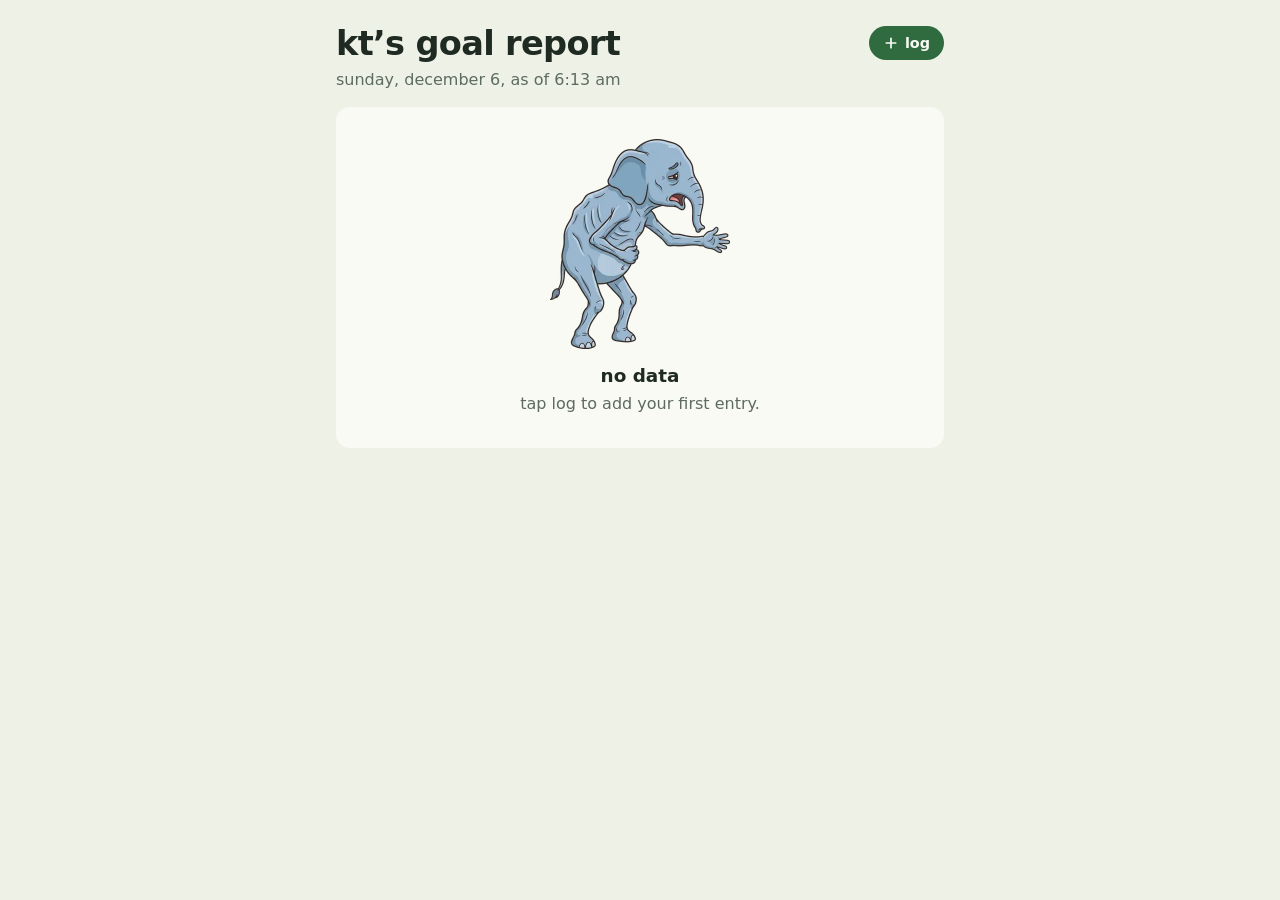
==== index.html @ 768e0d69 "list order normalizing and ordering of %" ====
<!doctype html>
<html lang="en">
<head>
<meta charset="utf-8">
<meta name="viewport" content="width=device-width, initial-scale=1, viewport-fit=cover">
<title>kt’s goal report</title>
<link rel="stylesheet" href="theme.css">
<link rel="stylesheet" href="report.css">
<link rel="stylesheet" href="sheet.css">
</head>
<body>
<main id="app" class="page"><h1 class="page-title">kt’s goal report</h1><p class="page-subtitle">the page loaded, but scripts aren’t running in this viewer, so the charts can’t draw. open it with the kt health logger shortcut instead.</p></main>
<script>
window.onerror=function(msg,src,line){document.getElementById("app").innerHTML='<h1 class="page-title">kt’s goal report</h1><p class="page-subtitle">something in the report broke: '+msg+' (line '+line+')</p>';};
</script>
<script>
// the report shortcut opens this page as .../#d=<health-log.txt, base64 then url encoded>.
// everything after # stays on the phone and is never sent to the host.
let RAW = "";
try {
  // the data can arrive percent-encoded once, twice (some viewers re-encode the link), or not at all,
  // and base64 may end with "=" padding. undo every layer, keep only base64 letters, then re-pad.
  let enc = location.hash.replace(/^#d=/, "");
  for (let k = 0; k < 3 && /%[0-9a-f]{2}/i.test(enc); k++) { try { enc = decodeURIComponent(enc); } catch (e) { break; } }
  enc = enc.replace(/ /g, "+").replace(/-/g, "+").replace(/_/g, "/").replace(/[^A-Za-z0-9+/]/g, "");
  if (enc.length % 4 === 1) enc = enc.slice(0, -1);
  while (enc.length % 4) enc += "=";
  if (enc) RAW = new TextDecoder().decode(Uint8Array.from(atob(enc), ch => ch.charCodeAt(0)));
} catch (e) { RAW = ""; }

// each goal: [name shown, goal count, words that count toward it]
// matching is loose, so "cold 4m", "cold plunge" and "cold" all count as cold.
// order matters: the first match wins.
const CONSUMABLES = [
  ["probiotic",3,/probiotic|yogurt|kefir|kraut|kimchi|miso|kvass|acv/],
  ["cruciferous",2,/crucif|broccoli|cauli|brussels|kale|bok choy|arugula|cabbage|radish/],
  ["beans",3,/bean|legume|hummus|tofu|tempeh|edamame|lentil/],
  ["berries",1,/berr/],
  ["other fruit",3,/fruit/],
  ["fluids",1,/water|fluid|tea|\boz\b/],
  ["greens",2,/green/],
  ["other veg",2,/veg/],
  ["flax or chia",1,/flax|chia/],
  ["nuts and seeds",1,/nut|seed/],
  ["whole grains",3,/grain|oat|bread/],
  ["fiber 50g",1,/fiber|fibre/],
  ["omega-3",1,/omega|fish oil/]
];
const PRACTICES = [
  ["meditate",1,/medit|breath/],
  ["outside 1 hr",1,/outside|outdoor|sunlight/],
  ["10k steps",1,/step|10k/]
];
const WEEKLY = [
  ["cardio",5,/cardio|zone|z2/],
  ["cold 4m",3,/cold|plunge|ice/],
  ["heat 1 hr",1,/heat|sauna|hot yoga/],
  ["sprints",1,/sprint|sled|interval/]
];
const ALL=[...CONSUMABLES,...PRACTICES,...WEEKLY];

const pad=n=>String(n).padStart(2,"0");
const ds=d=>d.getFullYear()+"-"+pad(d.getMonth()+1)+"-"+pad(d.getDate());
const addDays=(d,n)=>{const x=new Date(d);x.setDate(x.getDate()+n);return x};
const today=new Date(); const T=ds(today);
const esc=s=>s.replace(/[&<>"]/g,ch=>({"&":"&amp;","<":"&lt;",">":"&gt;",'"':"&quot;"}[ch]));

// the shortcut sends #d=<log> when health-log.txt exists, or #nofile when it doesn't
const NO_FILE = location.hash === "#nofile";
let text = RAW;
const NO_DATA = !NO_FILE && !/\d{4}-\d{2}-\d{2}/.test(text);
const EMPTY = NO_FILE || NO_DATA;

// line format: 2026-10-01 12:51 AM, meditate
// the log stores 24 hour time (HH:mm:ss). show it as 12 hour: "20:54:12" becomes "8:54:12 PM".
// also handles older entries like "08:05 AM" or "20:54", and ignores a trailing time zone like "-0400".
const niceTime=t=>{const m=t.trim().match(/^(\d{1,2}):(\d{2})(?::(\d{2}))?\s*([ap]\.?m\.?)?/i);
  if(!m) return t.trim();
  let hr=+m[1]; const ap=m[4]?m[4].replace(/\./g,"").toUpperCase():(hr>=12?"PM":"AM");
  if(!m[4]) hr=hr%12||12;
  return `${hr}:${m[2]}${m[3]?":"+m[3]:""} ${ap}`;};
const counts={}, todayLog=[], unknown={};
text.split(/\r?\n/).forEach(line=>{
  // line format: timestamp, item, id, location. id and location are optional and ignored here.
  const m=line.trim().match(/^(\d{4}-\d{2}-\d{2})\s*([^,]*),\s*([^,]+?)\s*(?:,.*)?$/);
  if(!m) return;
  const [,d,time,rawItem]=m; const item=rawItem.trim().toLowerCase();
  const hit=ALL.find(([,,re])=>re.test(item));
  if(!hit){unknown[item]=(unknown[item]||0)+1; return;}
  (counts[d]??={}); counts[d][hit[0]]=(counts[d][hit[0]]||0)+1;
  if(d===T) todayLog.push([niceTime(time),rawItem.trim()]);
});
const c=(d,k)=>(counts[d]&&counts[d][k])||0;
const scoreOf=(list,d)=>list.reduce((s,[k,g])=>s+Math.min(c(d,k),g),0)/list.reduce((s,[,g])=>s+g,0);

// tapping log opens the stepper sheet. ok sends one line per serving to the logger shortcut,
// which writes them to health-log.txt and reopens this report. match the logger's exact name.
const LOGGER_NAME="kt health data processor";
const MAX_SERVINGS=9;
// these are the exact words written to the log, same as the lists in the logger shortcut
const LOG_GROUPS=[
  ["consumables",["beans","whole grains","probiotic","other fruit","greens","other veg","cruciferous",
    "berries","flax or chia","nuts & seeds","50g fiber","60oz fluids","omega-3 2g"]],
  ["practices",["10k steps","1h outside","meditate","cardio","cold 4m","heat 1h","sprints"]]
];
const LOG_ITEMS=LOG_GROUPS.flatMap(([,items])=>items);
// the report lists goals in the same order as the log sheet above. the goal lists at the top of the
// script stay in their own order, because that order decides which goal a logged word counts toward.
const goalOf=item=>ALL.find(([,,re])=>re.test(item.toLowerCase()));
const inLogOrder=list=>{const out=[];
  LOG_ITEMS.forEach(item=>{const g=goalOf(item); if(g&&list.includes(g)&&!out.includes(g)) out.push(g);});
  list.forEach(g=>{if(!out.includes(g)) out.push(g);});   // any goal not in the sheet goes last
  return out;};
const SHOW_CONSUMABLES=inLogOrder(CONSUMABLES), SHOW_PRACTICES=inLogOrder(PRACTICES), SHOW_WEEKLY=inLogOrder(WEEKLY);
const made=today.toLocaleTimeString(undefined,{hour:"numeric",minute:"2-digit"});
let h=`<div class="report-header"><div class="report-header-text"><h1 class="page-title">kt’s goal report</h1><p class="page-subtitle">${today.toLocaleDateString(undefined,{weekday:"long",month:"long",day:"numeric"})}, as of ${made}</p></div><button type="button" class="log-button" data-act="open" aria-haspopup="dialog" aria-label="log something"><svg class="log-button-icon" viewBox="0 0 24 24" aria-hidden="true"><path d="M12 5v14M5 12h14"/></svg>log</button></div>`;
// offline notice: the page itself can load offline (saved copy, see sw.js); this tells her why it looks the same
h+=`<div class="offline-banner" id="offline" role="status" hidden><img class="offline-banner-image" src="elephant.webp" alt="" width="84" height="98"><div class="offline-banner-text"><b class="offline-banner-title">oops. the herd lost its signal…</b><span class="offline-banner-message">you’re offline, but your report is up to date and logging still works.</span></div></div>`;
if(EMPTY){
  h+= NO_FILE
    ? `<div class="empty-state" role="status"><b class="empty-state-title">health-log.txt file does not exist</b><span class="empty-state-message">logging something will create it.</span></div>`
    : `<div class="empty-state" role="status"><img class="empty-state-image" src="nodata-elephant.webp" alt="" width="180" height="210"><b class="empty-state-title">no data</b><span class="empty-state-message">tap log to add your first entry.</span></div>`;
} else {
h+=`<div class="scores"><div class="score"><b class="score-value">${Math.round(scoreOf(CONSUMABLES,T)*100)}%</b><span class="score-label">consumables today</span></div><div class="score"><b class="score-value score-value--practice">${Math.round(scoreOf(PRACTICES,T)*100)}%</b><span class="score-label">practices today</span></div></div>`;

const met=[...CONSUMABLES,...PRACTICES].filter(([k,g])=>c(T,k)>=g).length;
const GOALS=CONSUMABLES.length+PRACTICES.length;
const SHADOW=`<svg class="herd-shadow" viewBox="0 0 32 27" aria-hidden="true"><path class="herd-shadow-tail" d="M29 11 q3 2 2 6"/><rect x="12" y="15" width="3.6" height="10" rx="1.5"/><rect x="17.4" y="16" width="3.6" height="9" rx="1.5"/><rect x="22.6" y="16" width="3.6" height="9" rx="1.5"/><rect x="26.8" y="14" width="3.6" height="11" rx="1.5"/><ellipse cx="20" cy="12" rx="10" ry="7.5"/><circle cx="9" cy="10" r="6.5"/><path d="M3.4 12 q-2.8 6 0 11.8 q1.8 1 2.6 -0.6 q-1.4 -4.6 1.6 -9.2 z"/><ellipse cx="13" cy="10.5" rx="3.6" ry="5"/></svg>`;
h+=`<div class="herd" role="img" aria-label="${met} of ${GOALS} goals met today"><div class="herd-pen">${'<div class="herd-elephant">🐘</div>'.repeat(met)}${`<div class="herd-elephant">${SHADOW}</div>`.repeat(GOALS-met)}</div><span class="herd-caption">${met} of ${GOALS} goals met today</span></div>`;

// each row shows at most MAX_DOTS circles, even if more were logged.
// every serving is still saved in health-log.txt and still counts everywhere else; only the circles stop at 9.
const MAX_DOTS=9;
const dotRows=(list,cls)=>list.map(([k,g])=>{const n=c(T,k), shown=Math.min(Math.max(g,n),MAX_DOTS); let dots="";
  for(let i=0;i<shown;i++) dots+=`<div class="dot ${i<Math.min(n,g)?"dot--met "+cls:i>=g?"dot--bonus "+cls:""}"></div>`;
  return `<div class="goal-row"><span class="goal-label">${k}</span><div class="dots">${dots}</div></div>`;}).join("");

// consumables
h+=`<h2 class="section-title">consumables</h2>`+dotRows(SHOW_CONSUMABLES,"");

// practices
h+=`<h2 class="section-title">practices</h2><h3 class="subsection-title">today</h3>`+dotRows(SHOW_PRACTICES,"dot--practice");
const mon=addDays(today,-((today.getDay()+6)%7));
h+=`<h3 class="subsection-title">this week, since monday</h3>`;
SHOW_WEEKLY.forEach(([k,g])=>{let n=0;for(let i=0;i<7;i++)n+=c(ds(addDays(mon,i)),k);
  const pct=Math.min(n/g,1)*100;
  h+=`<div class="goal-row"><span class="goal-label">${k}</span><div class="goal-progress"><div class="bar ${pct<50?"bar--low":""}"><i class="bar-fill" style="width:${pct}%"></i></div><div class="caption">${n} of ${g}</div></div></div>`;});

// today's log with times
if(todayLog.length){
  h+=`<h2 class="section-title">logged today</h2><ul class="today-log">`+todayLog.reverse().map(([t,i])=>`<li class="today-log-item"><time class="today-log-time">${esc(t)}</time><span class="today-log-name">${esc(i)}</span></li>`).join("")+`</ul>`;
}

// 30 day trend, both groups
const days=[...Array(30)].map((_,i)=>ds(addDays(today,i-29)));
const cv=days.map(d=>scoreOf(CONSUMABLES,d)), pv=days.map(d=>scoreOf(PRACTICES,d));
const W=300,H=120,bw=W/30;
const avg7=v=>v.map((_,i)=>{const s=v.slice(Math.max(0,i-6),i+1);return s.reduce((a,b)=>a+b,0)/s.length});
let svg=`<svg class="trend-chart" viewBox="0 0 ${W} ${H+16}" role="img" aria-label="consumables daily score, last 30 days">`;
[0.5,1].forEach(y=>svg+=`<line class="trend-grid" x1="0" x2="${W}" y1="${H-y*H}" y2="${H-y*H}"/>`);
cv.forEach((v,i)=>svg+=`<rect class="trend-bar" x="${i*bw+1}" y="${H-v*H}" width="${bw-2}" height="${v*H}" rx="2"/>`);
svg+=`<polyline class="trend-line trend-line--consumable" points="${avg7(cv).map((v,i)=>`${i*bw+bw/2},${H-v*H}`).join(" ")}"/>`;
svg+=`<polyline class="trend-line trend-line--practice" points="${avg7(pv).map((v,i)=>`${i*bw+bw/2},${H-v*H}`).join(" ")}"/>`;
svg+=`<text class="trend-axis-label" x="0" y="${H+13}">${days[0].slice(5)}</text><text class="trend-axis-label" x="${W}" y="${H+13}" text-anchor="end">today</text></svg>`;
h+=`<h2 class="section-title">last 30 days</h2><div class="card trend-card">${svg}<div class="caption">bars: consumables each day. solid line: consumables 7 day average. dashed line: practices 7 day average.</div></div>`;

// heatmap, last 14 days, grouped
const d14=days.slice(-14);
const hmRows=(list,color)=>list.map(([k,g])=>`<tr><td class="heatmap-label">${k}</td>`+d14.map(d=>{const f=Math.min(c(d,k)/g,1);
  return `<td class="heatmap-cell" style="${f?`background:var(${color});opacity:${.25+f*.75}`:""}"></td>`}).join("")+"</tr>").join("");
let tb=`<table class="heatmap-table"><tr><th class="heatmap-day"></th>${d14.map(d=>`<th class="heatmap-day">${+d.slice(8)}</th>`).join("")}</tr>`;
tb+=`<tr><td class="heatmap-label heatmap-group" colspan="15">consumables</td></tr>`+hmRows(SHOW_CONSUMABLES,"--leaf");
tb+=`<tr><td class="heatmap-label heatmap-group" colspan="15">practices</td></tr>`+hmRows(SHOW_PRACTICES,"--sky")+`</table>`;
h+=`<h2 class="section-title">last 14 days by item</h2><div class="card scroll-x heatmap-card">${tb}</div>`;

// hit rate, lowest first
const rate=list=>list.map(([k,g])=>[k,days.reduce((s,d)=>s+Math.min(c(d,k)/g,1),0)/30]).sort((a,b)=>b[1]-a[1]);   // highest first; ties keep the log sheet order
const rateRows=(list,cls)=>rate(list).map(([k,v])=>{const p=Math.round(v*100);
  return `<div class="goal-row"><span class="goal-label">${k}</span><div class="goal-progress"><div class="bar ${cls} ${p<50?"bar--low":""}"><i class="bar-fill" style="width:${p}%"></i></div><div class="caption">${p}%</div></div></div>`;}).join("");
h+=`<h2 class="section-title">30 day hit rate, highest first</h2><h3 class="subsection-title">consumables</h3>${rateRows(SHOW_CONSUMABLES,"bar--consumable")}<h3 class="subsection-title">practices</h3>${rateRows(SHOW_PRACTICES,"")}`;

// anything in the log that didn't match a goal
const unk=Object.keys(unknown);
if(unk.length) h+=`<div class="warning">these log entries didn't match a goal, so they aren't counted: ${unk.map(u=>esc(u)+" ("+unknown[u]+")").join(", ")}. add a word from them to the matching goal at the top of the template.</div>`;

h+=`<ul class="legend">
  <li class="legend-item"><span class="legend-icon"><img class="legend-icon-image" src="flame-consumable.webp" alt="" width="12" height="17"></span>a flame indicates a recorded log past the goal.</li>
  <li class="legend-item"><span class="legend-icon" aria-hidden="true">🐘</span>each filled elephant indicates a completed goal.</li>
</ul>`;
}
// stepper sheet
let li=0;
h+=`<div class="sheet" id="sheet" hidden role="dialog" aria-modal="true" aria-labelledby="sheet-title"><div class="sheet-card">
<div class="sheet-head"><h2 class="section-title sheet-title" id="sheet-title">log servings</h2><p class="sheet-hint">tap + once per serving, up to ${MAX_SERVINGS} each.</p></div><div class="sheet-body">`+
LOG_GROUPS.map(([g,items])=>`<h3 class="subsection-title">${g}</h3>`+items.map(item=>{const i=li++;
  return `<div class="step-row" data-row="${i}"><span class="step-label">${esc(item)}</span><div class="stepper"><button type="button" class="stepper-button" data-i="${i}" data-d="-1" aria-label="one less ${esc(item)}" disabled>−</button><output class="stepper-count" aria-live="polite">0</output><button type="button" class="stepper-button" data-i="${i}" data-d="1" aria-label="one more ${esc(item)}">+</button></div></div>`;}).join("")).join("")+
`</div><div class="sheet-foot"><button type="button" class="sheet-button sheet-button--secondary" data-act="cancel">cancel</button><button type="button" class="sheet-button sheet-button--primary" data-act="ok" disabled>ok</button></div></div></div>`;

document.getElementById("app").innerHTML=h;

// show the offline notice whenever the phone has no connection
const offlineNote=document.getElementById("offline");
const syncOffline=()=>{offlineNote.hidden=navigator.onLine;};
syncOffline(); addEventListener("online",syncOffline); addEventListener("offline",syncOffline);

// if the sheet is reused and only the #d=... part of the link changes, the browser doesn't reload
// the page on its own, so it would keep showing the old report. reload so the new data is drawn.
addEventListener("hashchange",()=>location.reload());

// save a copy of this page on the phone so it opens without internet
if("serviceWorker" in navigator){navigator.serviceWorker.register("./sw.js").catch(()=>{});}

const sheet=document.getElementById("sheet");
const picks=LOG_ITEMS.map(()=>0);
const paint=()=>{
  picks.forEach((n,i)=>{const row=sheet.querySelector(`[data-row="${i}"]`);
    row.querySelector("output").textContent=n; row.classList.toggle("step-row--picked",n>0);
    row.querySelector('[data-d="-1"]').disabled=n<=0; row.querySelector('[data-d="1"]').disabled=n>=MAX_SERVINGS;});
  const total=picks.reduce((a,b)=>a+b,0), ok=sheet.querySelector('[data-act="ok"]');
  ok.disabled=total===0; ok.textContent=total?`ok (${total})`:"ok";
};
const openSheet=()=>{sheet.hidden=false;document.body.style.overflow="hidden";sheet.querySelector('[data-d="1"]').focus();};
const closeSheet=()=>{picks.fill(0);paint();sheet.hidden=true;document.body.style.overflow="";};
document.addEventListener("click",e=>{
  const b=e.target.closest("button"); if(!b) return;
  if(b.dataset.i!==undefined){const i=+b.dataset.i;picks[i]=Math.max(0,Math.min(MAX_SERVINGS,picks[i]+ +b.dataset.d));paint();return;}
  if(b.dataset.act==="open") openSheet();
  if(b.dataset.act==="cancel") closeSheet();
  if(b.dataset.act==="ok"){
    const lines=[]; picks.forEach((n,i)=>{for(let j=0;j<n;j++) lines.push(LOG_ITEMS[i]);});
    if(!lines.length) return;
    const url=`shortcuts://run-shortcut?name=${encodeURIComponent(LOGGER_NAME)}&input=text&text=${encodeURIComponent(lines.join("\n"))}`;
    closeSheet(); location.href=url;
  }
});
sheet.addEventListener("click",e=>{if(e.target===sheet) closeSheet();});
document.addEventListener("keydown",e=>{if(e.key==="Escape"&&!sheet.hidden) closeSheet();});
</script>
</body>
</html>
---- theme.css ----
/* =========================================================================
   theme.css
   colors, fonts and the shared building blocks every part of the page uses.
   change a color here and it changes everywhere, in light and dark mode.
   ========================================================================= */

/* ---------- 1. color tokens ---------- */
:root{
  --bg:#EEF2E6;        /* page background */
  --panel:#F8FAF3;     /* cards and panels */
  --ink:#1F2A22;       /* main text */
  --soft:#5E6B60;      /* secondary text */
  --leaf:#2F6B3F;      /* consumables, buttons */
  --beet:#9B2F4F;      /* warnings, low progress */
  --turmeric:#D9A21B;  /* accent */
  --empty:#D6DDCB;     /* empty circles, dividers */
  --sky:#2F6A8F;       /* practices, focus rings */
  box-sizing:border-box;
  padding-top:env(safe-area-inset-top,0px);
  padding-bottom:env(safe-area-inset-bottom,0px);
}
@media (prefers-color-scheme:dark){
  :root{
    --bg:#161C17; --panel:#1F2720; --ink:#E8EDE3; --soft:#9AA79B;
    --leaf:#6FBF7F; --beet:#E07A98; --turmeric:#E8BC4D; --empty:#2E3830; --sky:#7DB8DC;
  }
}

/* ---------- 2. base ---------- */
*{box-sizing:inherit}

/* every piece of displayed text is lowercase, including dates, am/pm and logged item names */
body{
  text-transform:lowercase;
  margin:0;
  background:var(--bg);
  color:var(--ink);
  font-family:"Avenir Next","Avenir",-apple-system,system-ui,sans-serif;
  line-height:1.4;
}

/* the page column */
.page{max-width:640px;margin:0 auto;padding:20px 16px 40px}

/* svg drawings fill their container unless a class says otherwise */
svg{display:block;width:100%;height:auto}

/* ---------- 3. text styles ---------- */
.page-title{font-size:2.1rem;font-weight:700;margin:0;letter-spacing:-.02em}
.page-subtitle{color:var(--soft);margin:2px 0 0}
.section-title{font-size:1.25rem;font-weight:700;margin:34px 0 4px}
.subsection-title{font-size:1rem;font-weight:600;margin:20px 0 6px;color:var(--soft)}
.caption{font-size:.8rem;color:var(--soft)}

/* ---------- 4. shared pieces ---------- */
/* rounded card behind charts and tables */
.card{background:var(--panel);border-radius:14px;padding:14px}

/* lets wide content scroll sideways inside its card */
.scroll-x{overflow-x:auto}

/* one row of a goal list: label on the left, progress on the right */
.goal-row{
  display:grid;
  grid-template-columns:clamp(88px,30%,120px) minmax(0,1fr);
  align-items:center;
  gap:10px;
  padding:6px 0;
  border-bottom:1px solid var(--empty);
}
.goal-label{font-size:.92rem}

/* progress bar (weekly practices, hit rates) */
.bar{height:12px;background:var(--empty);border-radius:6px;overflow:hidden}
.bar-fill{display:block;height:100%;background:var(--sky)}
.bar--consumable .bar-fill{background:var(--leaf)}
.bar--low .bar-fill{background:var(--beet)}
---- report.css ----
/* =========================================================================
   report.css
   the report itself, top to bottom, in the order it appears on screen.
   ========================================================================= */

/* ---------- header: title, date and log button ---------- */
.report-header{display:flex;justify-content:space-between;align-items:flex-start;gap:12px}

.log-button{
  flex:none;
  display:inline-flex;
  align-items:center;
  gap:6px;
  margin-top:6px;
  padding:9px 14px;
  border:0;
  border-radius:999px;
  background:var(--leaf);
  color:var(--panel);
  font-family:inherit;
  font-weight:600;
  font-size:.9rem;
  text-decoration:none;
  cursor:pointer;
}
.log-button:focus-visible{outline:3px solid var(--sky);outline-offset:2px}
.log-button-icon{width:16px;height:16px;fill:none;stroke:currentColor;stroke-width:2.6;stroke-linecap:round;stroke-linejoin:round}

/* ---------- offline banner (shows only without a connection) ---------- */
.offline-banner{
  display:flex;
  align-items:center;
  gap:14px;
  background:var(--panel);
  border-radius:14px;
  padding:14px 16px;
  margin-top:16px;
}
.offline-banner[hidden]{display:none}
.offline-banner-image{width:84px;height:auto;flex:none}
.offline-banner-title{display:block;font-size:1.05rem;text-wrap:balance}
.offline-banner-message{display:block;color:var(--soft);font-size:.9rem;margin-top:2px;text-wrap:balance}

/* ---------- empty states: no data, missing file ---------- */
.empty-state{
  background:var(--panel);
  border-radius:14px;
  padding:32px 18px;
  margin-top:16px;
  text-align:center;
}
.empty-state-image{display:block;width:180px;max-width:60%;height:auto;margin:0 auto 14px}
.empty-state-title{display:block;font-size:1.15rem;text-wrap:balance}
.empty-state-message{display:block;color:var(--soft);margin-top:4px}

/* ---------- today's scores ---------- */
.scores{display:flex;gap:28px;margin-top:16px}
.score-value{display:block;font-size:2.6rem;line-height:1;color:var(--leaf)}
.score-value--practice{color:var(--sky)}
.score-label{font-size:.85rem;color:var(--soft)}

/* ---------- herd: one elephant per daily goal met ---------- */
.herd{margin:16px 0 0}
.herd-pen{display:flex;flex-wrap:wrap;gap:4px}
.herd-elephant{width:30px;height:30px;display:grid;place-items:center;font-size:1.45rem;line-height:1}
.herd-shadow{width:28px;height:24px}
.herd-shadow *{fill:var(--empty);stroke:none}
.herd-shadow-tail{fill:none;stroke:var(--empty);stroke-width:1.3;stroke-linecap:round}
.herd-caption{display:block;font-size:.85rem;color:var(--soft);margin-top:4px}

/* ---------- goal circles ---------- */
/* each row fits up to 9 circles on one line, shrinking a little on narrow phones */
.dots{display:flex;gap:4px;flex-wrap:nowrap;align-items:center;min-width:0}
.dot{
  flex:none;
  width:clamp(12px,calc((100% - 58px) / 9),20px);
  aspect-ratio:1;
  border-radius:50%;
  background:var(--empty);
  display:grid;
  place-items:center;
}
/* filled: counts toward the goal */
.dot--met{background:var(--leaf)}
.dot--met.dot--practice{background:var(--sky)}
/* flame icon: a bonus serving past the goal.
   flame-consumable.webp has a green (leaf) center, flame-practice.webp a blue (sky) center.
   the box hugs the icon (82% of a circle's width, slightly taller than a circle), so the gap
   between flames matches the gap between circles. its bottom lines up with the circles' bottoms,
   and the bit of extra height reaches upward without making the row taller. */
.dot--bonus{
  width:calc(clamp(12px,calc((100% - 58px) / 9),20px) * .82);
  aspect-ratio:.71;          /* the icon's own width-to-height shape */
  align-self:flex-end;       /* sit on the same baseline as the circles */
  margin-top:calc(clamp(12px,calc((100% - 58px) / 9),20px) * -.155);
  border-radius:0;
  background:url("flame-consumable.webp") center / contain no-repeat;
}
.dot--bonus.dot--practice{background-image:url("flame-practice.webp")}
/* rows stop at 9 circles (see MAX_DOTS in index.html); extra servings are still saved and counted */

/* ---------- logged today ---------- */
.today-log{list-style:none;margin:0;padding:0}
.today-log-item{display:flex;gap:12px;padding:5px 0;border-bottom:1px solid var(--empty);font-size:.92rem}
.today-log-time{color:var(--soft);min-width:96px;font-variant-numeric:tabular-nums}

/* ---------- last 30 days chart ---------- */
.trend-grid{stroke:var(--empty)}
.trend-bar{fill:var(--leaf);opacity:.5}
.trend-line{fill:none;stroke-width:2.5}
.trend-line--consumable{stroke:var(--leaf)}
.trend-line--practice{stroke:var(--sky);stroke-dasharray:5 3}
.trend-axis-label{font-size:9px;fill:var(--soft)}

/* ---------- last 14 days heatmap ---------- */
/* each cell's color strength comes from the data, so it's set on the cell itself */
.heatmap-table{border-collapse:separate;border-spacing:3px;font-size:.75rem}
.heatmap-day{font-weight:500;color:var(--soft)}
.heatmap-label{white-space:nowrap;padding-right:6px}
.heatmap-group{padding-top:8px;font-weight:600;color:var(--soft)}
.heatmap-cell{width:18px;height:18px;border-radius:4px;background:var(--empty)}

/* ---------- unrecognized entries warning ---------- */
.warning{
  background:var(--panel);
  border-left:4px solid var(--beet);
  padding:10px 12px;
  border-radius:8px;
  font-size:.88rem;
  margin-top:24px;
}

/* ---------- legend at the bottom of the report ---------- */
.legend{list-style:none;margin:24px 0 0;padding:0;font-size:.85rem;color:var(--soft)}
.legend-item{display:flex;align-items:center;gap:8px}
.legend-item + .legend-item{margin-top:6px}
/* both icons sit in the same-width box, so the two descriptions start at the same spot */
.legend-icon{flex:none;width:18px;display:grid;place-items:center;font-size:1rem;line-height:1}
.legend-icon-image{display:block;width:12px;height:auto}
---- sheet.css ----
/* =========================================================================
   sheet.css
   the "log servings" sheet that slides up when she taps log.
   ========================================================================= */

/* dimmed overlay that holds the sheet */
.sheet{
  position:fixed;
  inset:0;
  z-index:10;
  display:flex;
  align-items:flex-end;
  justify-content:center;
  background:rgba(0,0,0,.4);
}
.sheet[hidden]{display:none}

.sheet-card{
  width:100%;
  max-width:640px;
  max-height:88%;
  display:flex;
  flex-direction:column;
  background:var(--bg);
  border-radius:18px 18px 0 0;
  padding-bottom:env(safe-area-inset-bottom,0px);
}

/* ---------- top: title and hint ---------- */
.sheet-head{padding:16px 16px 4px}
.sheet-title{margin:0}
.sheet-hint{margin:2px 0 0;font-size:.85rem;color:var(--soft)}

/* ---------- middle: scrolling list of counters ---------- */
.sheet-body{overflow-y:auto;-webkit-overflow-scrolling:touch;padding:0 16px 12px}

.step-row{
  display:flex;
  justify-content:space-between;
  align-items:center;
  gap:12px;
  padding:5px 0;
  border-bottom:1px solid var(--empty);
}
.step-label{font-size:.95rem}

.stepper{display:flex;align-items:center;gap:6px;flex:none}
.stepper-button{
  width:40px;
  height:40px;
  border-radius:50%;
  border:0;
  background:var(--empty);
  color:var(--ink);
  font-family:inherit;
  cursor:pointer;
}
.stepper-button:disabled{opacity:.35;cursor:default}
.stepper-count{min-width:26px;text-align:center;font-weight:700;font-variant-numeric:tabular-nums;color:var(--soft)}
.step-row--picked .stepper-count{color:var(--leaf)}

/* ---------- bottom: cancel and ok ---------- */
.sheet-foot{display:flex;gap:10px;padding:12px 16px;border-top:1px solid var(--empty)}
.sheet-button{
  flex:1;
  padding:12px;
  border-radius:999px;
  border:0;
  font-family:inherit;
  font-weight:600;
  font-size:1rem;
  cursor:pointer;
}
.sheet-button--primary{background:var(--leaf);color:var(--panel)}
.sheet-button--primary:disabled{opacity:.4;cursor:default}
.sheet-button--secondary{background:transparent;color:var(--leaf);box-shadow:inset 0 0 0 2px var(--leaf)}

.stepper-button:focus-visible,
.sheet-button:focus-visible{outline:3px solid var(--sky);outline-offset:2px}

/* ---------- no double-tap zoom while tapping + and − quickly ---------- */
/* temporary: "manipulation" keeps scrolling and pinch zoom but turns off double-tap zoom inside the sheet */
.sheet,
.sheet *{touch-action:manipulation}
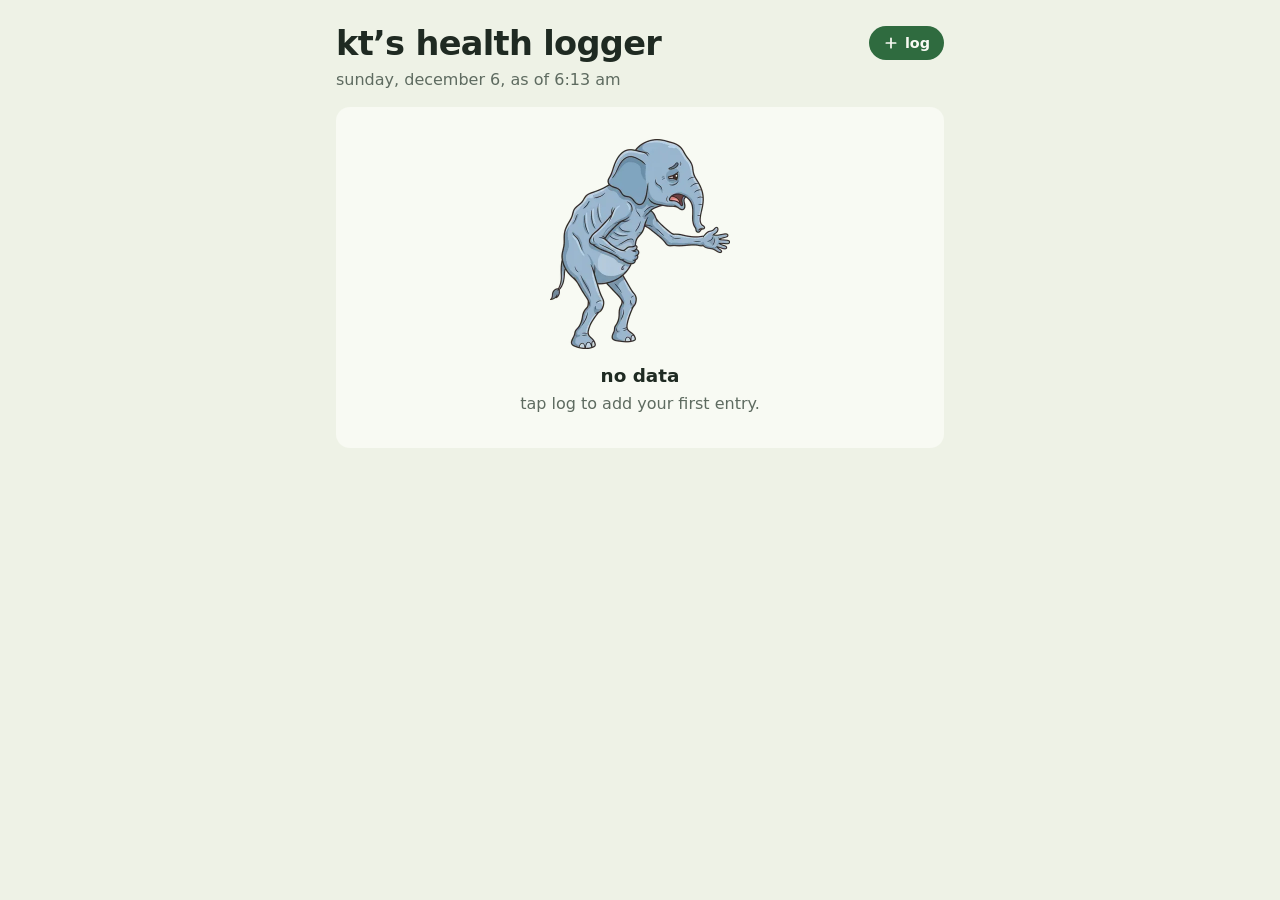
==== commit ee94998b: "page header" ====
--- a/index.html
+++ b/index.html
@@ -3,15 +3,15 @@
 <head>
 <meta charset="utf-8">
 <meta name="viewport" content="width=device-width, initial-scale=1, viewport-fit=cover">
-<title>kt’s goal report</title>
+<title>kt’s health logger</title>
 <link rel="stylesheet" href="theme.css">
 <link rel="stylesheet" href="report.css">
 <link rel="stylesheet" href="sheet.css">
 </head>
 <body>
-<main id="app" class="page"><h1 class="page-title">kt’s goal report</h1><p class="page-subtitle">the page loaded, but scripts aren’t running in this viewer, so the charts can’t draw. open it with the kt health logger shortcut instead.</p></main>
+<main id="app" class="page"><h1 class="page-title">kt’s health logger</h1><p class="page-subtitle">the page loaded, but scripts aren’t running in this viewer, so the charts can’t draw. open it with the kt health logger shortcut instead.</p></main>
 <script>
-window.onerror=function(msg,src,line){document.getElementById("app").innerHTML='<h1 class="page-title">kt’s goal report</h1><p class="page-subtitle">something in the report broke: '+msg+' (line '+line+')</p>';};
+window.onerror=function(msg,src,line){document.getElementById("app").innerHTML='<h1 class="page-title">kt’s health logger</h1><p class="page-subtitle">something in the report broke: '+msg+' (line '+line+')</p>';};
 </script>
 <script>
 // the report shortcut opens this page as .../#d=<health-log.txt, base64 then url encoded>.
@@ -113,7 +113,7 @@
   return out;};
 const SHOW_CONSUMABLES=inLogOrder(CONSUMABLES), SHOW_PRACTICES=inLogOrder(PRACTICES), SHOW_WEEKLY=inLogOrder(WEEKLY);
 const made=today.toLocaleTimeString(undefined,{hour:"numeric",minute:"2-digit"});
-let h=`<div class="report-header"><div class="report-header-text"><h1 class="page-title">kt’s goal report</h1><p class="page-subtitle">${today.toLocaleDateString(undefined,{weekday:"long",month:"long",day:"numeric"})}, as of ${made}</p></div><button type="button" class="log-button" data-act="open" aria-haspopup="dialog" aria-label="log something"><svg class="log-button-icon" viewBox="0 0 24 24" aria-hidden="true"><path d="M12 5v14M5 12h14"/></svg>log</button></div>`;
+let h=`<div class="report-header"><div class="report-header-text"><h1 class="page-title">kt’s health logger</h1><p class="page-subtitle">${today.toLocaleDateString(undefined,{weekday:"long",month:"long",day:"numeric"})}, as of ${made}</p></div><button type="button" class="log-button" data-act="open" aria-haspopup="dialog" aria-label="log something"><svg class="log-button-icon" viewBox="0 0 24 24" aria-hidden="true"><path d="M12 5v14M5 12h14"/></svg>log</button></div>`;
 // offline notice: the page itself can load offline (saved copy, see sw.js); this tells her why it looks the same
 h+=`<div class="offline-banner" id="offline" role="status" hidden><img class="offline-banner-image" src="elephant.webp" alt="" width="84" height="98"><div class="offline-banner-text"><b class="offline-banner-title">oops. the herd lost its signal…</b><span class="offline-banner-message">you’re offline, but your report is up to date and logging still works.</span></div></div>`;
 if(EMPTY){
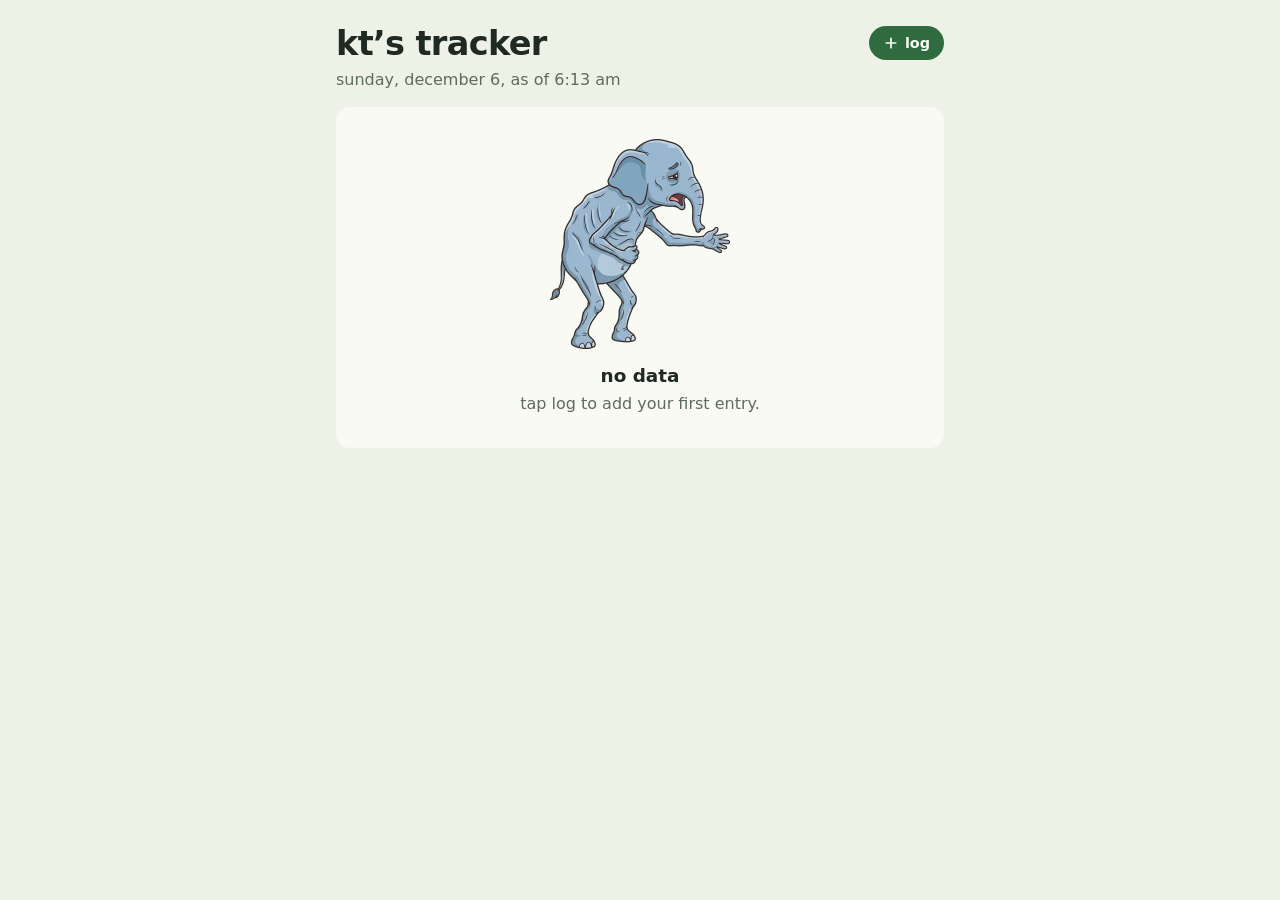
==== commit 1653c35e: "fixing naming" ====
--- a/index.html
+++ b/index.html
@@ -3,15 +3,15 @@
 <head>
 <meta charset="utf-8">
 <meta name="viewport" content="width=device-width, initial-scale=1, viewport-fit=cover">
-<title>kt’s health logger</title>
+<title>kt’s tracker</title>
 <link rel="stylesheet" href="theme.css">
 <link rel="stylesheet" href="report.css">
 <link rel="stylesheet" href="sheet.css">
 </head>
 <body>
-<main id="app" class="page"><h1 class="page-title">kt’s health logger</h1><p class="page-subtitle">the page loaded, but scripts aren’t running in this viewer, so the charts can’t draw. open it with the kt health logger shortcut instead.</p></main>
+<main id="app" class="page"><h1 class="page-title">kt’s tracker</h1><p class="page-subtitle">the page loaded, but scripts aren’t running in this viewer, so the charts can’t draw. open it with the kt tracker shortcut instead.</p></main>
 <script>
-window.onerror=function(msg,src,line){document.getElementById("app").innerHTML='<h1 class="page-title">kt’s health logger</h1><p class="page-subtitle">something in the report broke: '+msg+' (line '+line+')</p>';};
+window.onerror=function(msg,src,line){document.getElementById("app").innerHTML='<h1 class="page-title">kt’s tracker</h1><p class="page-subtitle">something in the report broke: '+msg+' (line '+line+')</p>';};
 </script>
 <script>
 // the report shortcut opens this page as .../#d=<health-log.txt, base64 then url encoded>.
@@ -93,8 +93,10 @@
 const c=(d,k)=>(counts[d]&&counts[d][k])||0;
 const scoreOf=(list,d)=>list.reduce((s,[k,g])=>s+Math.min(c(d,k),g),0)/list.reduce((s,[,g])=>s+g,0);
 
-// tapping log opens the stepper sheet. ok sends one line per serving to the logger shortcut,
-// which writes them to health-log.txt and reopens this report. match the logger's exact name.
+// tapping log opens the stepper sheet. ok sends one line per serving to the shortcut below,
+// which writes them to health-log.txt and reopens this report.
+// the exact name of that shortcut on her phone. if it's ever renamed, change this one line,
+// bump the cache name in sw.js, and redeploy.
 const LOGGER_NAME="kt health data processor";
 const MAX_SERVINGS=9;
 // these are the exact words written to the log, same as the lists in the logger shortcut
@@ -113,7 +115,7 @@
   return out;};
 const SHOW_CONSUMABLES=inLogOrder(CONSUMABLES), SHOW_PRACTICES=inLogOrder(PRACTICES), SHOW_WEEKLY=inLogOrder(WEEKLY);
 const made=today.toLocaleTimeString(undefined,{hour:"numeric",minute:"2-digit"});
-let h=`<div class="report-header"><div class="report-header-text"><h1 class="page-title">kt’s health logger</h1><p class="page-subtitle">${today.toLocaleDateString(undefined,{weekday:"long",month:"long",day:"numeric"})}, as of ${made}</p></div><button type="button" class="log-button" data-act="open" aria-haspopup="dialog" aria-label="log something"><svg class="log-button-icon" viewBox="0 0 24 24" aria-hidden="true"><path d="M12 5v14M5 12h14"/></svg>log</button></div>`;
+let h=`<div class="report-header"><div class="report-header-text"><h1 class="page-title">kt’s tracker</h1><p class="page-subtitle">${today.toLocaleDateString(undefined,{weekday:"long",month:"long",day:"numeric"})}, as of ${made}</p></div><button type="button" class="log-button" data-act="open" aria-haspopup="dialog" aria-label="log something"><svg class="log-button-icon" viewBox="0 0 24 24" aria-hidden="true"><path d="M12 5v14M5 12h14"/></svg>log</button></div>`;
 // offline notice: the page itself can load offline (saved copy, see sw.js); this tells her why it looks the same
 h+=`<div class="offline-banner" id="offline" role="status" hidden><img class="offline-banner-image" src="elephant.webp" alt="" width="84" height="98"><div class="offline-banner-text"><b class="offline-banner-title">oops. the herd lost its signal…</b><span class="offline-banner-message">you’re offline, but your report is up to date and logging still works.</span></div></div>`;
 if(EMPTY){
